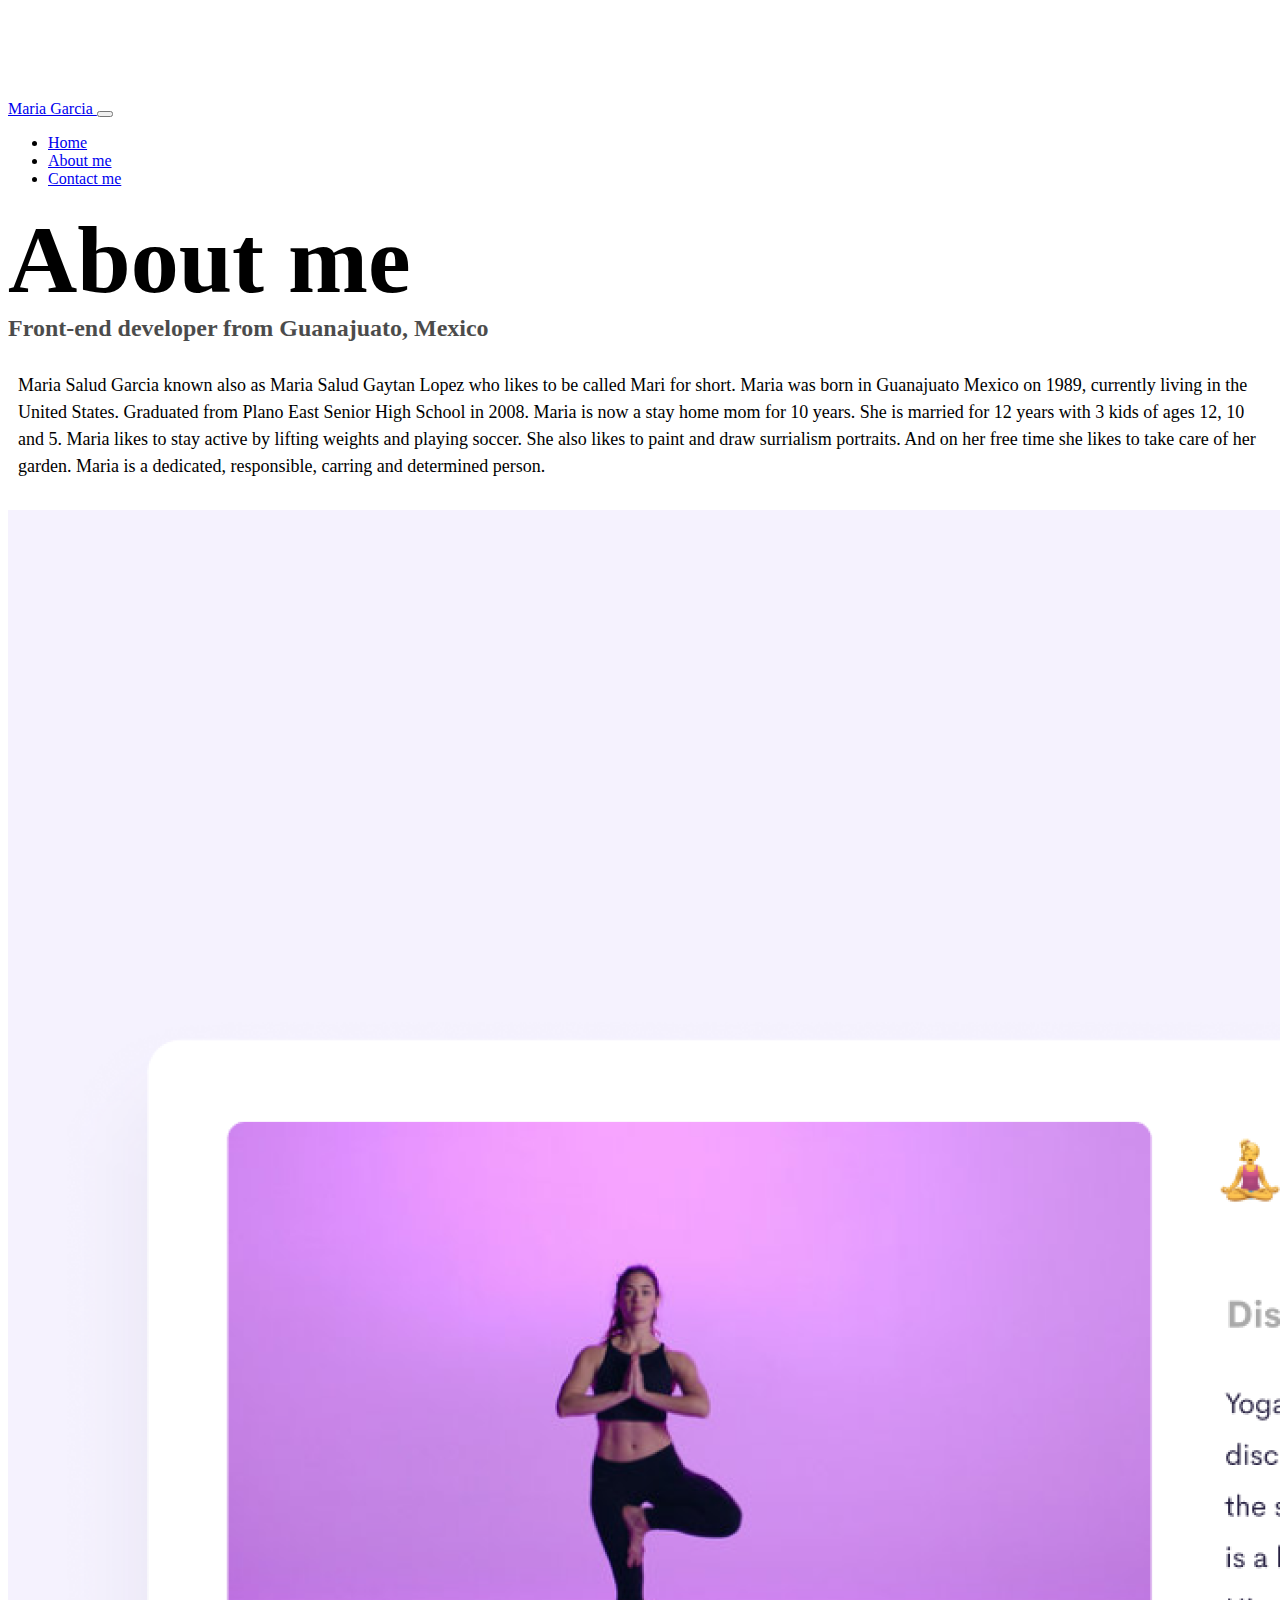
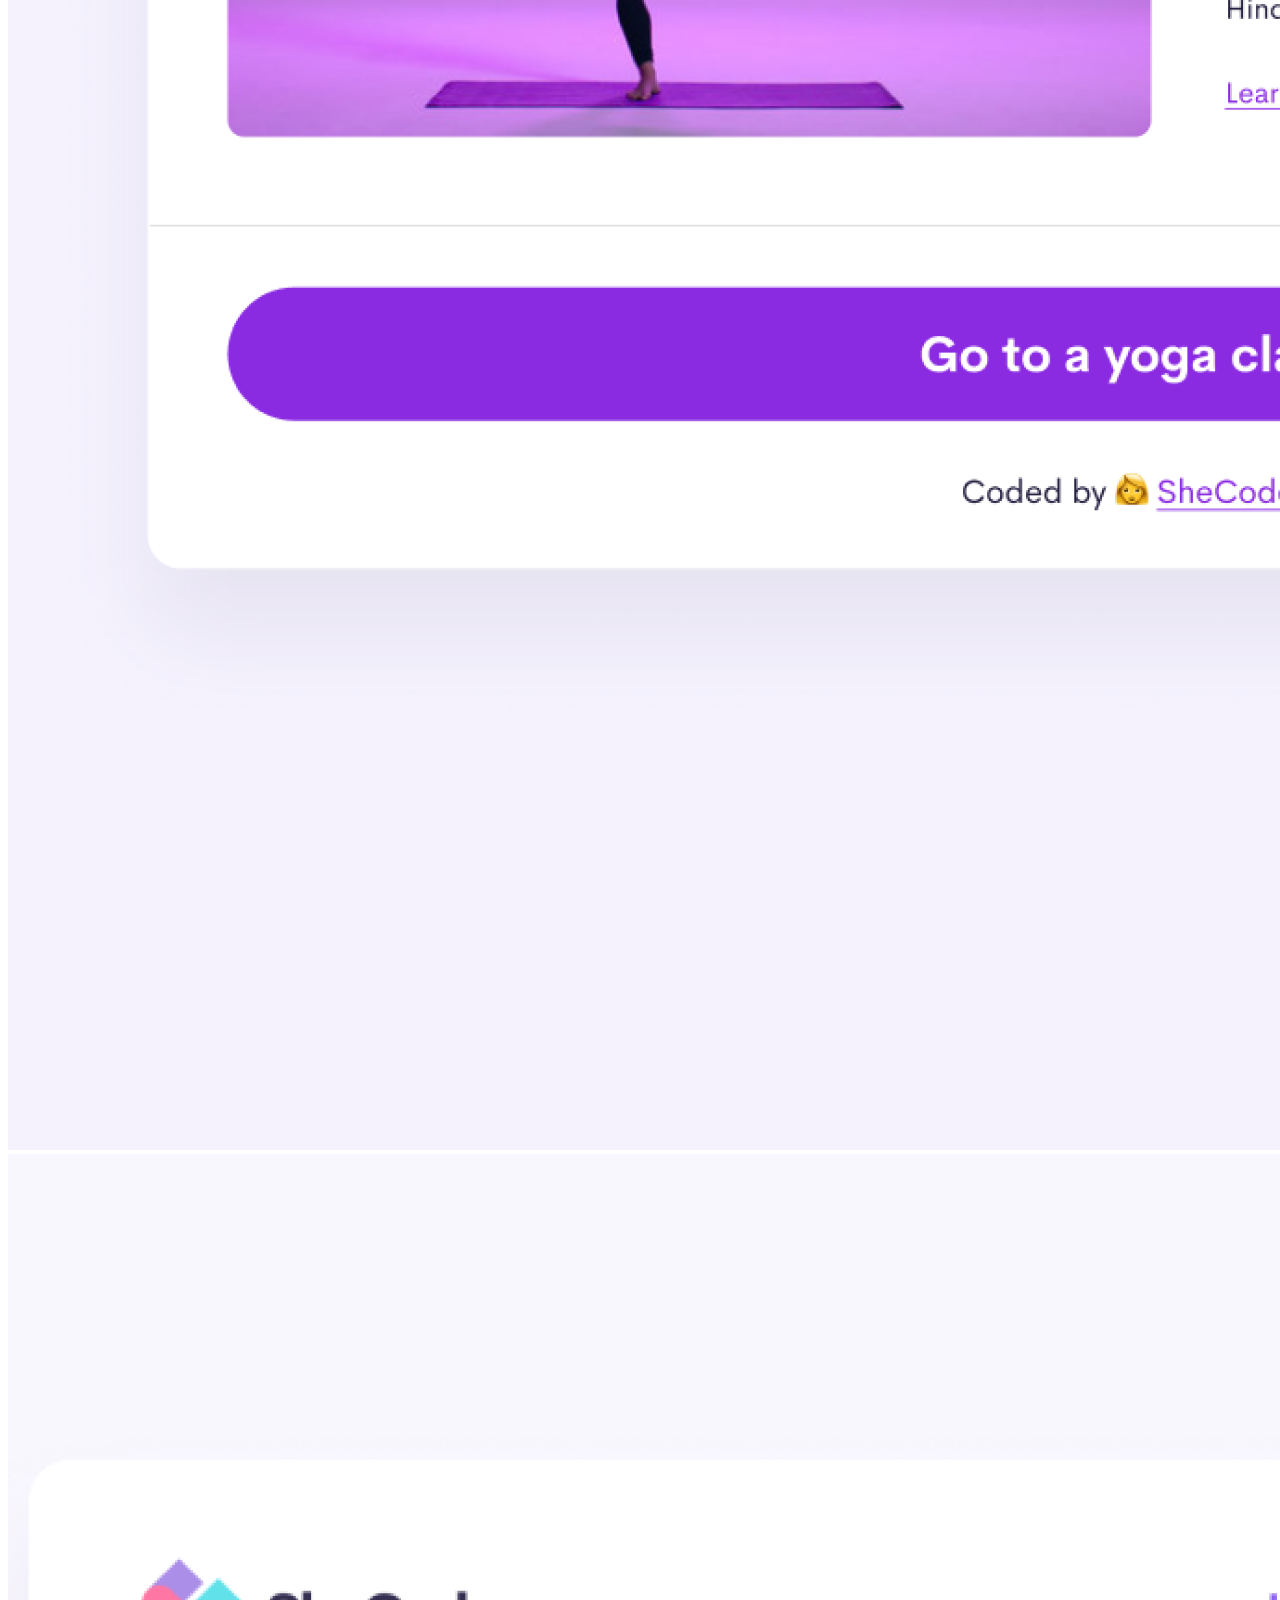
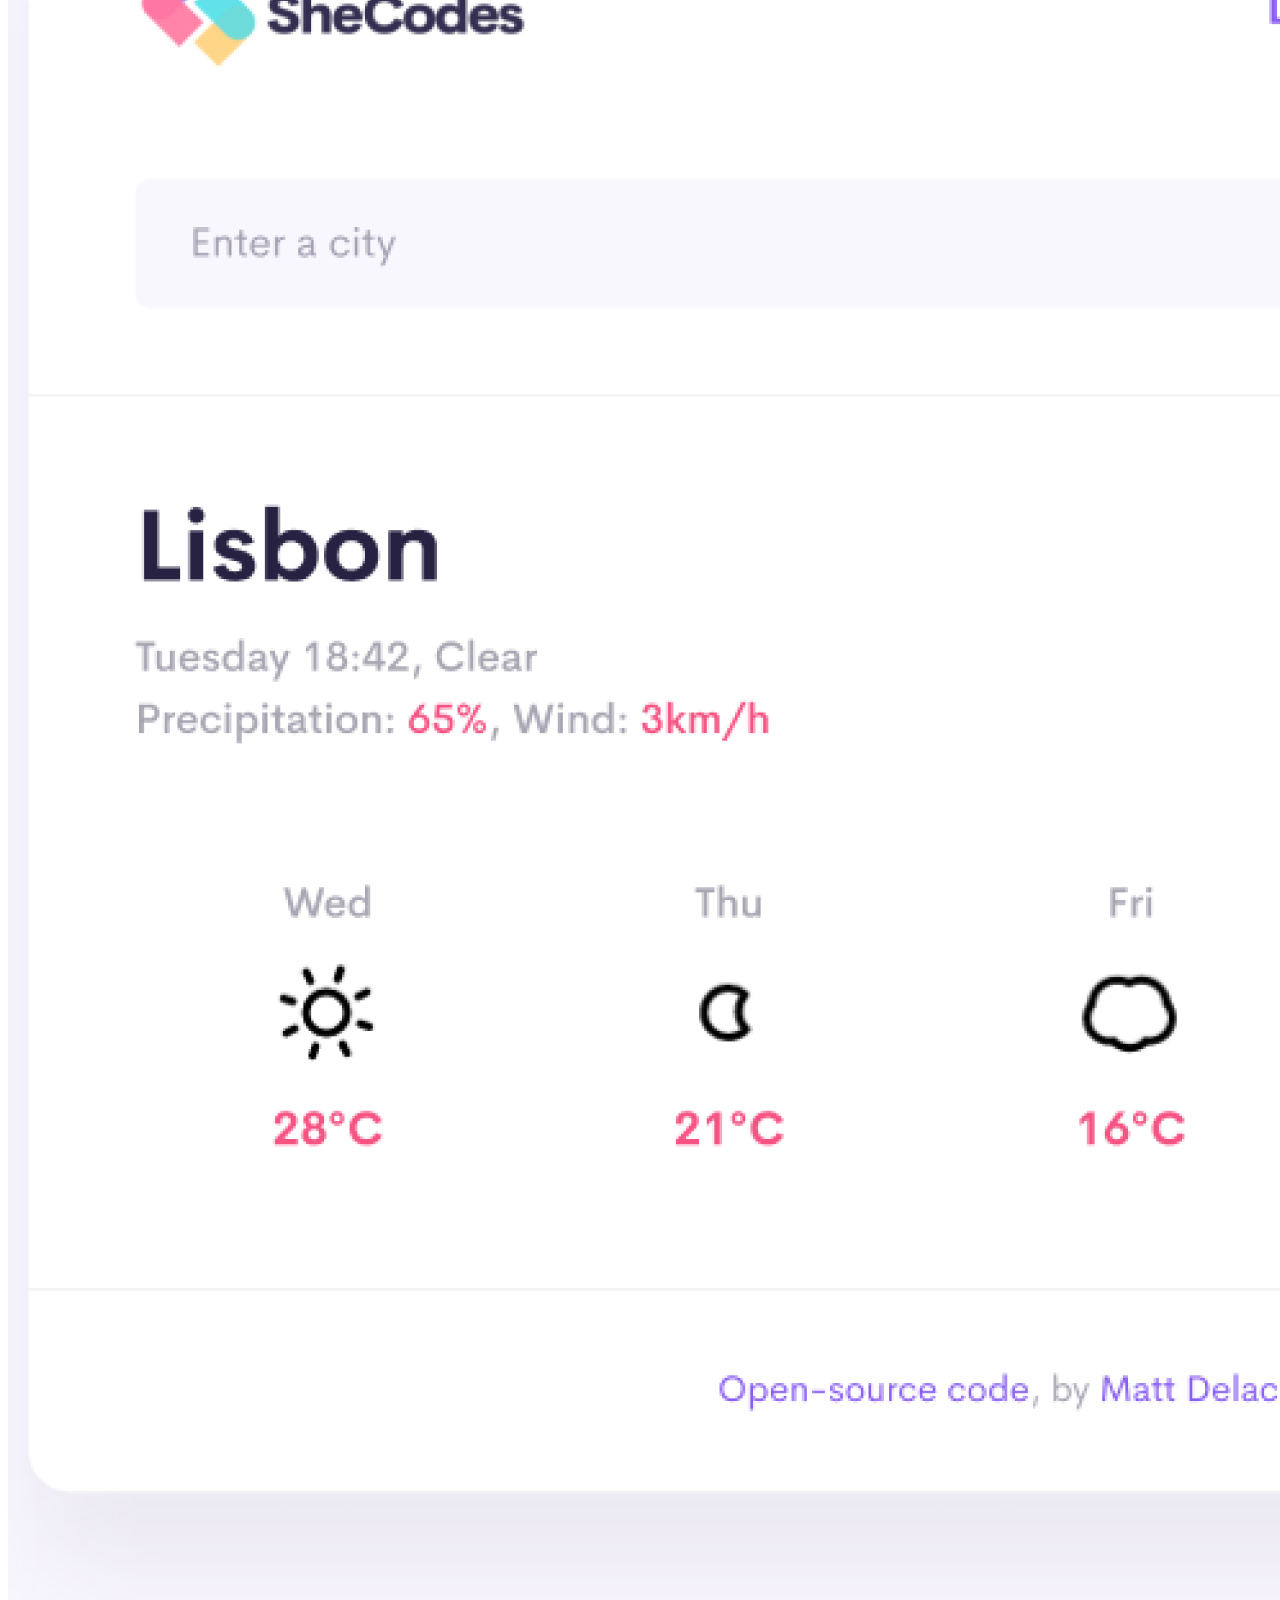
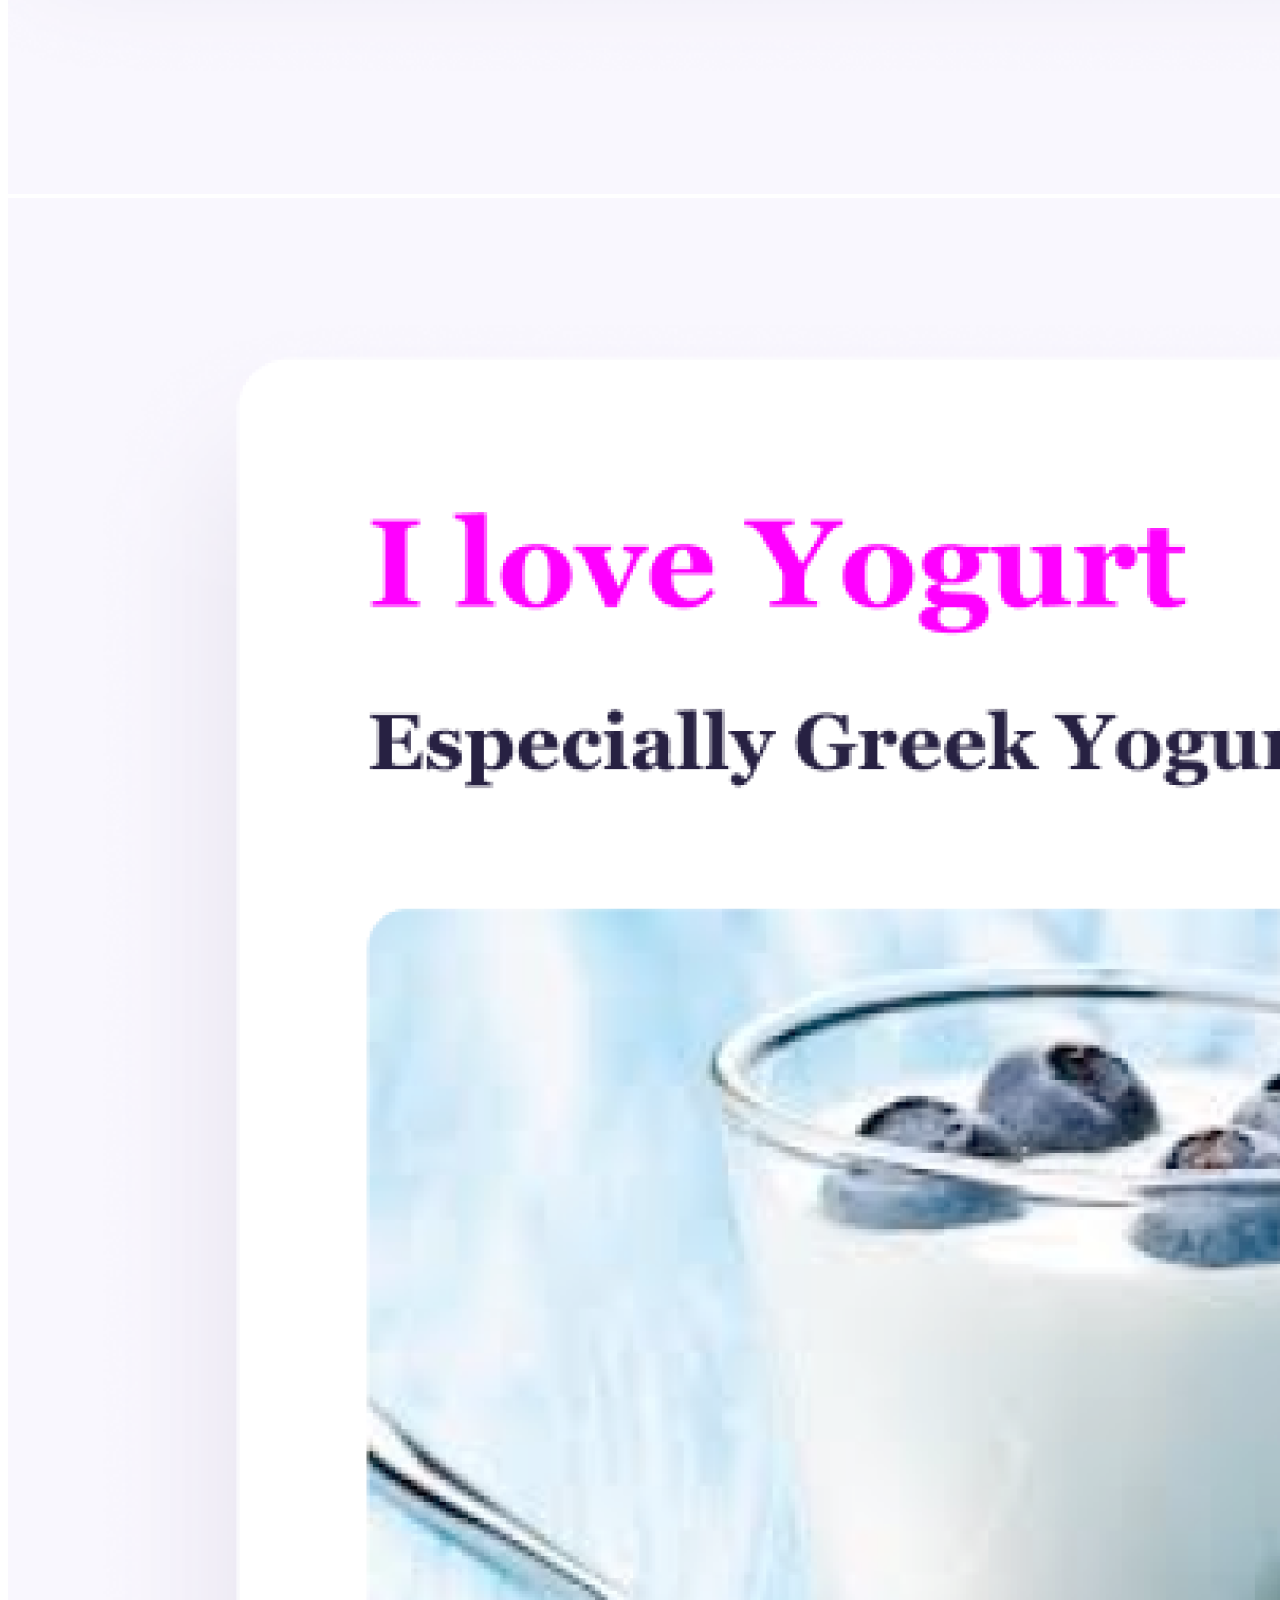
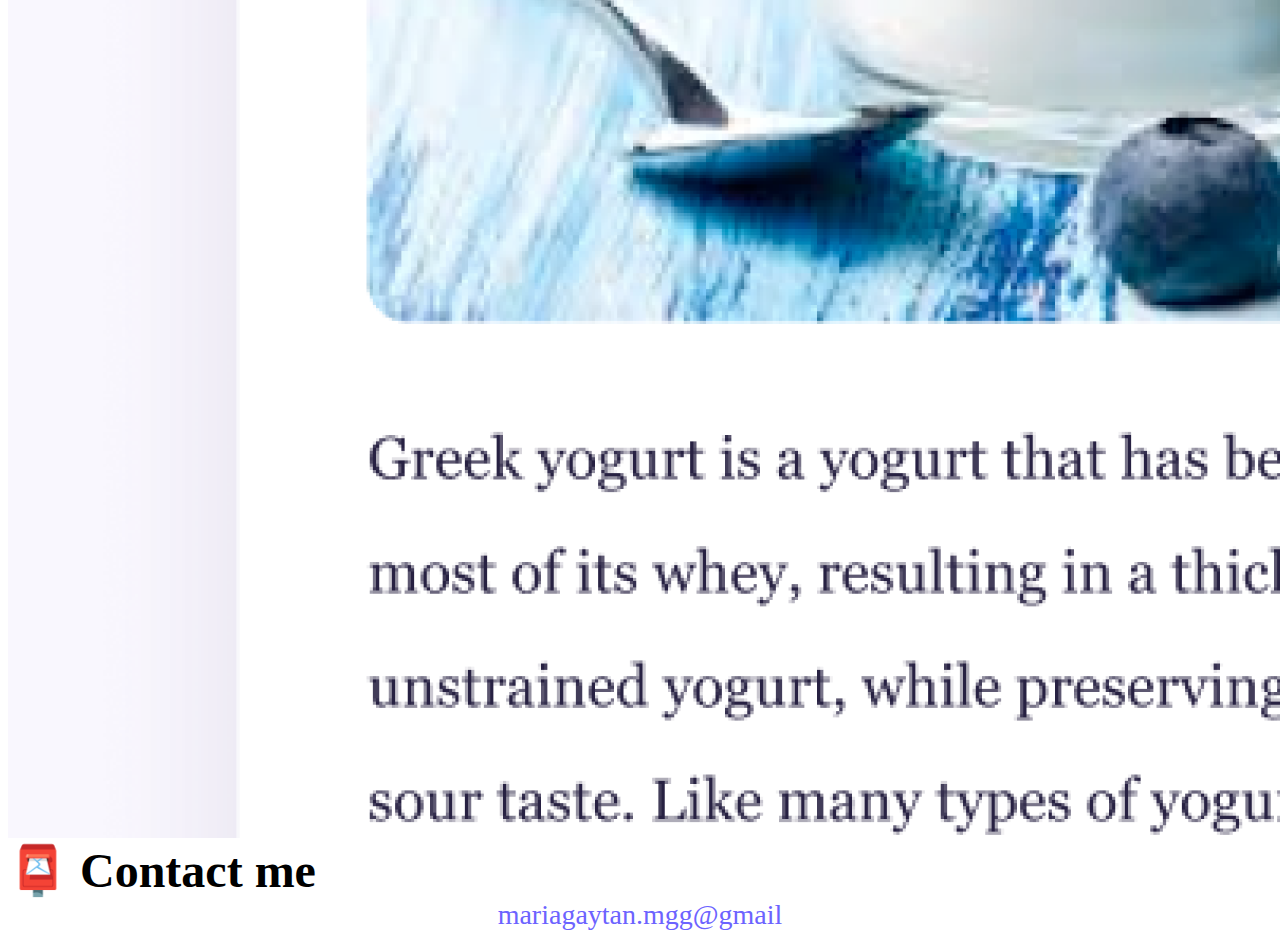
==== about.html @ 5862c574 "Created the pages" ====
<!DOCTYPE html>
<html lang="en">
  <head>
    <meta charset="UTF-8" />
    <meta http-equiv="X-UA-Compatible" content="IE=edge" />
    <meta name="viewport" content="width=device-width, initial-scale=1.0" />
    <link
      href="https://cdn.jsdelivr.net/npm/bootstrap@5.1.1/dist/css/bootstrap.min.css"
      rel="stylesheet"
      integrity="sha384-F3w7mX95PdgyTmZZMECAngseQB83DfGTowi0iMjiWaeVhAn4FJkqJByhZMI3AhiU"
      crossorigin="anonymous"
    />
    <script
      src="https://cdn.jsdelivr.net/npm/bootstrap@5.1.1/dist/js/bootstrap.bundle.min.js"
      integrity="sha384-/bQdsTh/da6pkI1MST/rWKFNjaCP5gBSY4sEBT38Q/9RBh9AH40zEOg7Hlq2THRZ"
      crossorigin="anonymous"
    ></script>
    <link rel="stylesheet" href="style.css" />
    <title>About [Your name]</title>
  </head>
  <body>
    <nav class="navbar navbar-expand-lg navbar-light bg-light fixed-top">
      <div class="container">
        <a class="navbar-brand" href="index.html">Maria Garcia </a>
        <button
          class="navbar-toggler"
          type="button"
          data-bs-toggle="collapse"
          data-bs-target="#navbarNav"
          aria-controls="navbarNav"
          aria-expanded="false"
          aria-label="Toggle navigation"
        >
          <span class="navbar-toggler-icon"></span>
        </button>
        <div class="collapse navbar-collapse" id="navbarNav">
          <ul class="navbar-nav">
            <li class="nav-item">
              <a class="nav-link" aria-current="page" href="index.html">Home</a>
            </li>
            <li class="nav-item">
              <a class="nav-link active" href="about.html">About me</a>
            </li>
            <li class="nav-item">
              <a class="nav-link" href="about.html#contact">Contact me</a>
            </li>
          </ul>
        </div>
      </div>
    </nav>

    <h1 class="text-center">About me</h1>
    <h3 class="text-center">Front-end developer from Guanajuato, Mexico</h3>
    <div class="about-paragraphs text-center">
      <p>
        Maria Salud Garcia known also as Maria Salud Gaytan Lopez who likes to
        be called Mari for short. Maria was born in Guanajuato Mexico on 1989,
        currently living in the United States. Graduated from Plano East Senior
        High School in 2008. Maria is now a stay home mom for 10 years. She is
        married for 12 years with 3 kids of ages 12, 10 and 5. Maria likes to
        stay active by lifting weights and playing soccer. She also likes to
        paint and draw surrialism portraits. And on her free time she likes to
        take care of her garden. Maria is a dedicated, responsible, carring and
        determined person.
      </p>
    </div>
    <div class="container">
      <div class="row">
        <div class="col-sm-4">
          <img src="images/yoga.png" class="img-fluid p-2 shadow rounded" />
        </div>
        <div class="col-sm-4">
          <img src="images/weather.png" class="img-fluid p-2 shadow rounded" />
        </div>
        <div class="col-sm-4">
          <img src="images/yogurt.png" class="img-fluid p-2 shadow rounded" />
        </div>
      </div>
    </div>

    <div id="contact" class="mt-5">
      <h2 class="text-center">📮 Contact me</h2>
      <a href="mailto:mariagaytan.mgg@gmail" class="email-link"
        >mariagaytan.mgg@gmail
      </a>
    </div>
  </body>
</html>
---- style.css ----
:root {
  --primary-color: #6c63ff;
  --secondary-color: #f5f2fe;
  --box-shadow: 0 5px 10px rgba(0, 0, 0, 0.3);
}

body {
  margin-top: 100px;
}
h1,
h2,
h3 {
  margin: 0;
}

h1 {
  font-size: 96px;
}

h2 {
  font-size: 48px;
}

h3 {
  font-size: 24px;
  opacity: 0.7;
}

p {
  font-size: 18px;
  line-height: 1.5;
}

.navigation-links {
  display: flex;
  margin-top: 40px;
  justify-content: center;
}

.navigation-links a {
  margin: 20px;
}

.primary-link {
  background: var(--primary-color);
  box-shadow: var(--box-shadow);
  color: white;
  border-radius: 4px;
  padding: 20px 15px;
  text-decoration: none;
  text-transform: capitalize;
}

.secondary-link {
  color: var(--primary-color);
  border: 1px solid var(--primary-color);
  border-radius: 4px;
  padding: 20px 15px;
  text-decoration: none;
  text-transform: capitalize;
}

.homepage-link {
  color: var(--primary-color);
  text-align: center;
  display: block;
}

.about-paragraphs {
  margin: 30px 0;
}

.about-paragraphs p {
  margin: 10px;
}

.email-link {
  display: flex;
  justify-content: center;
  color: var(--primary-color);
  font-size: 28px;
  text-decoration: none;
}

.email-link:hover {
  text-decoration: underline;
}
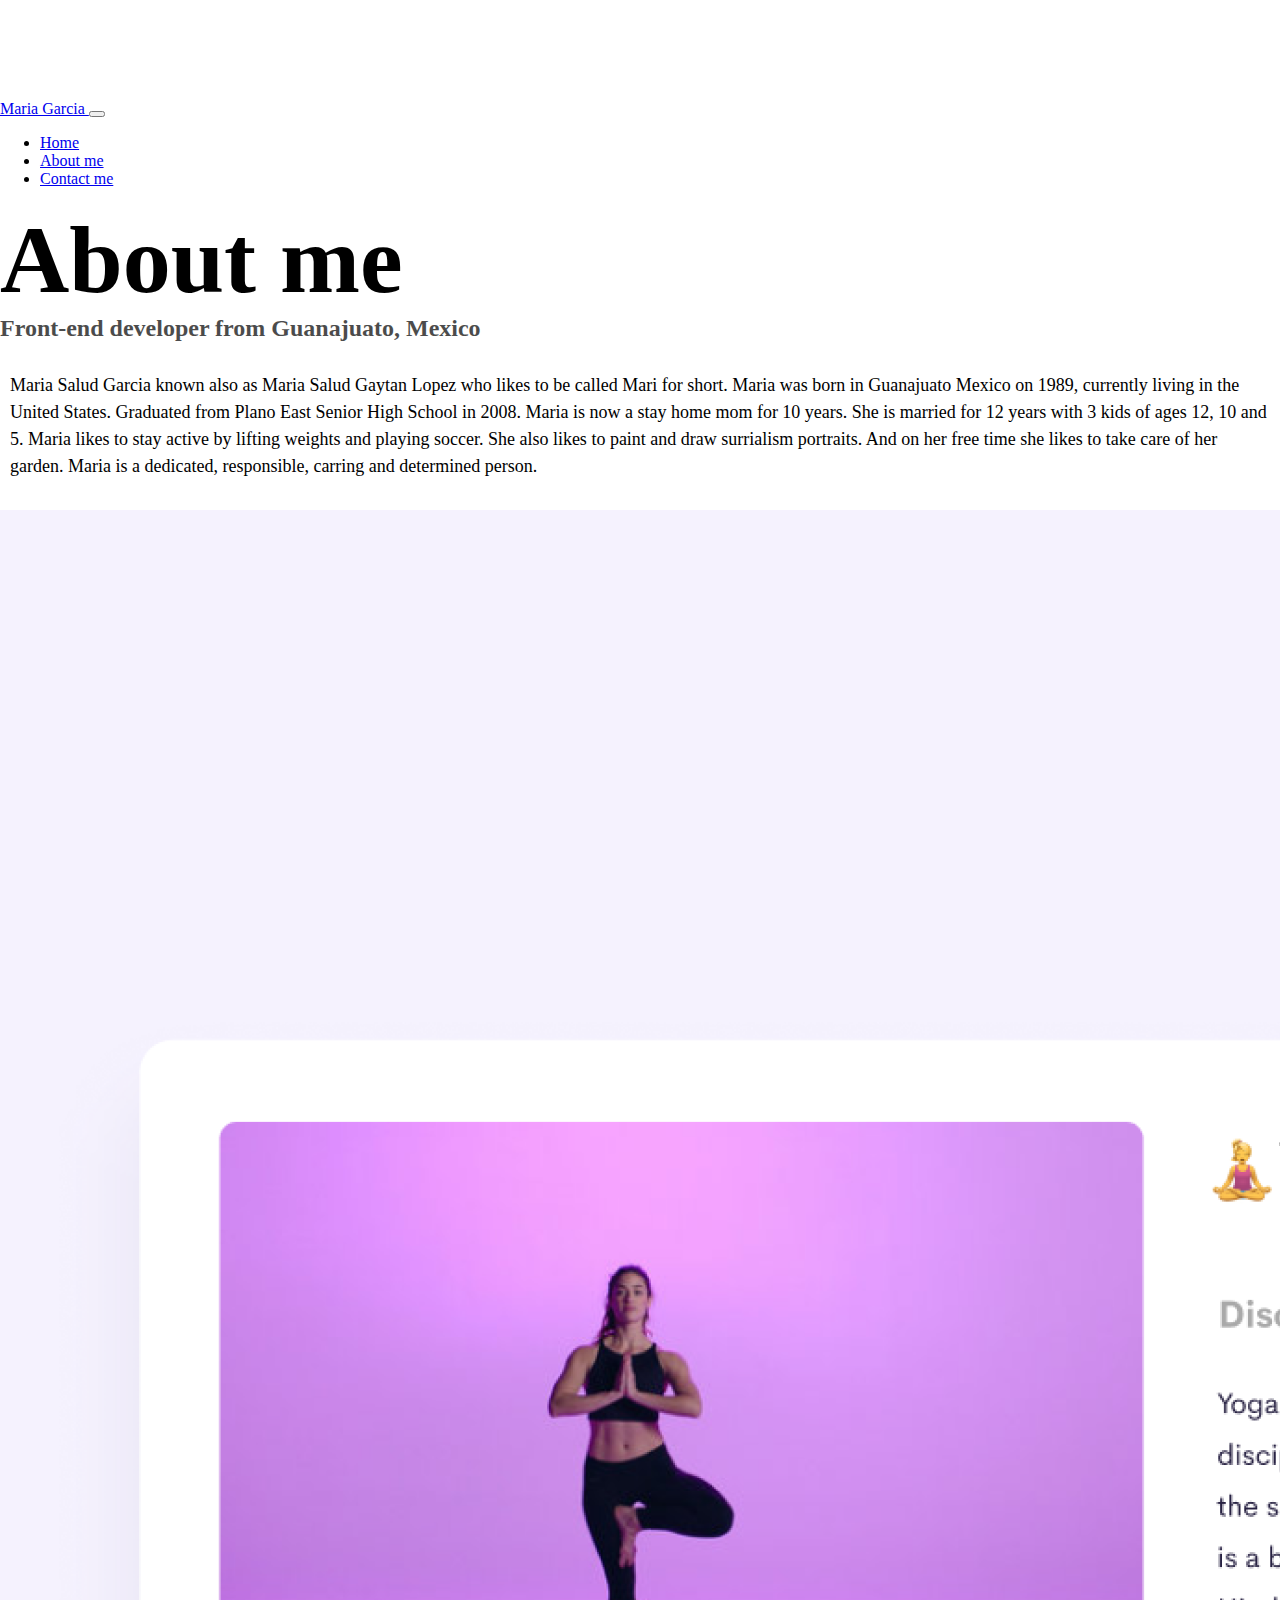
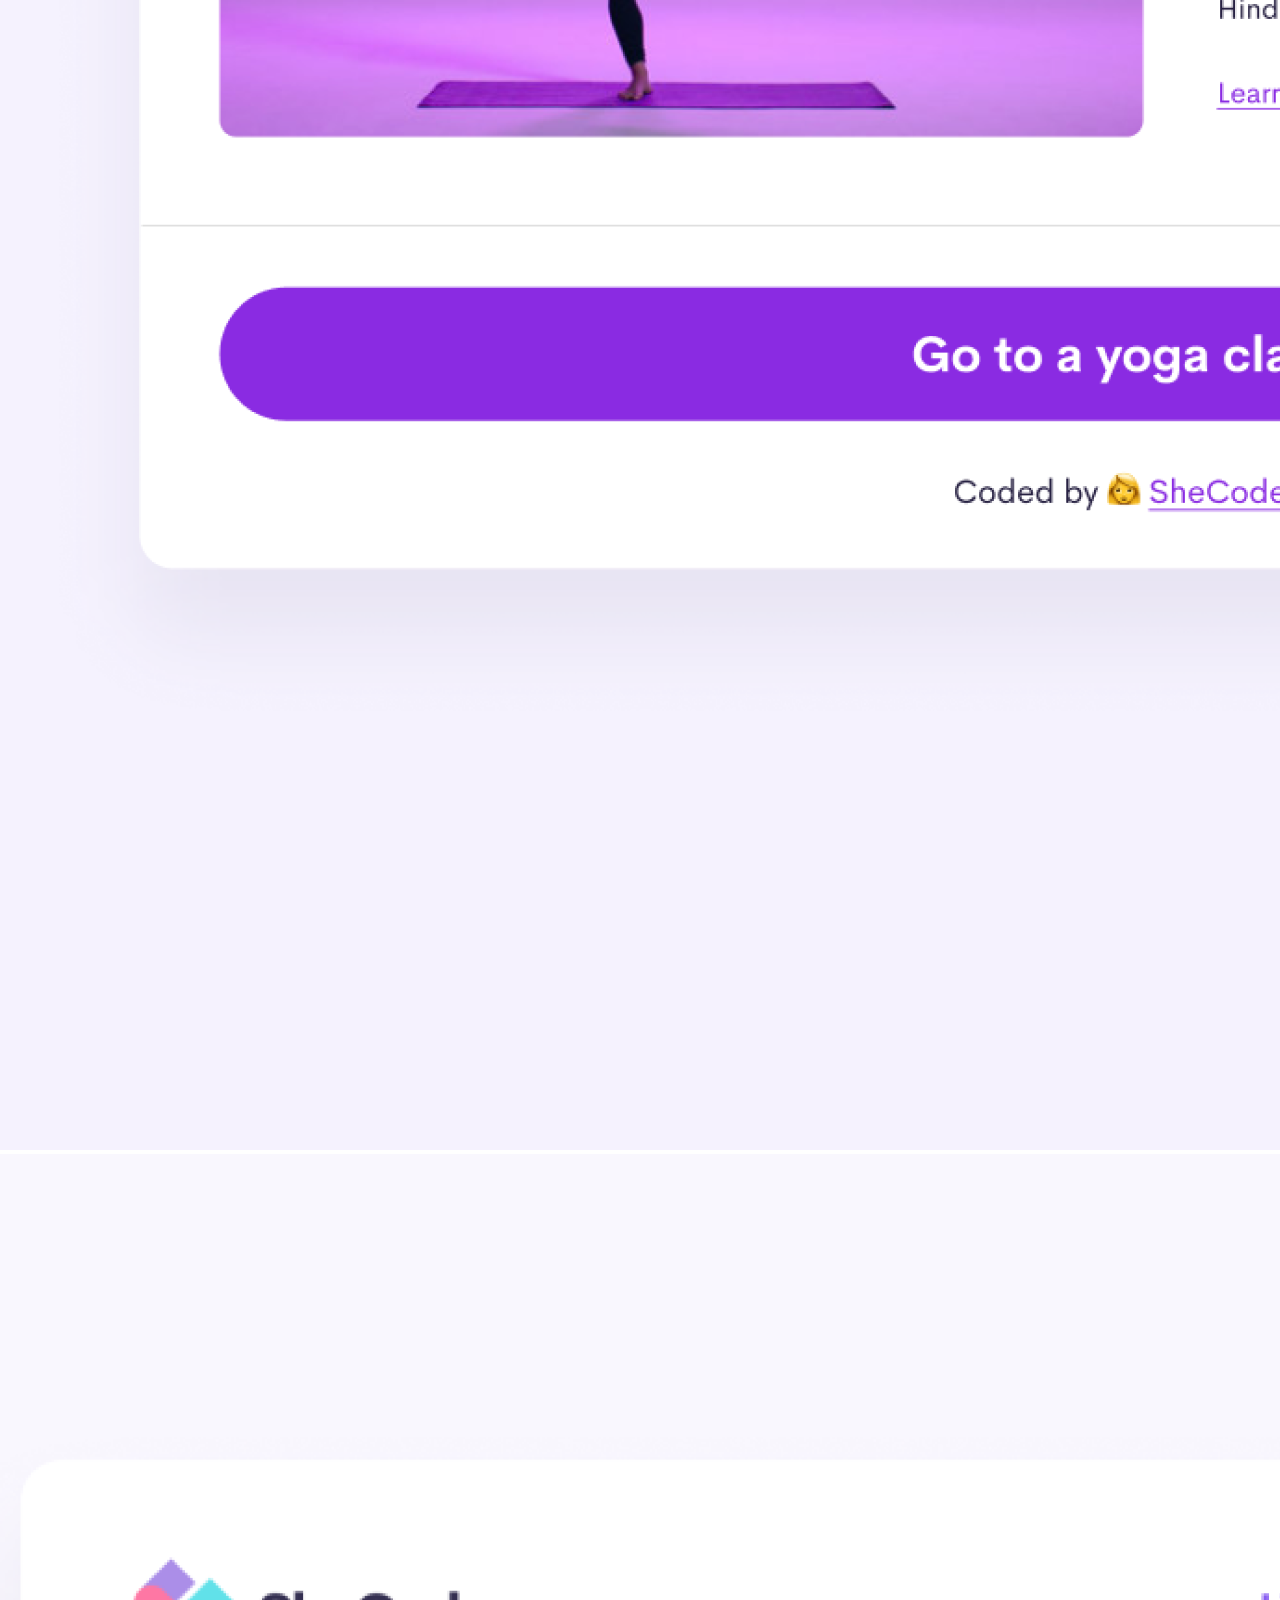
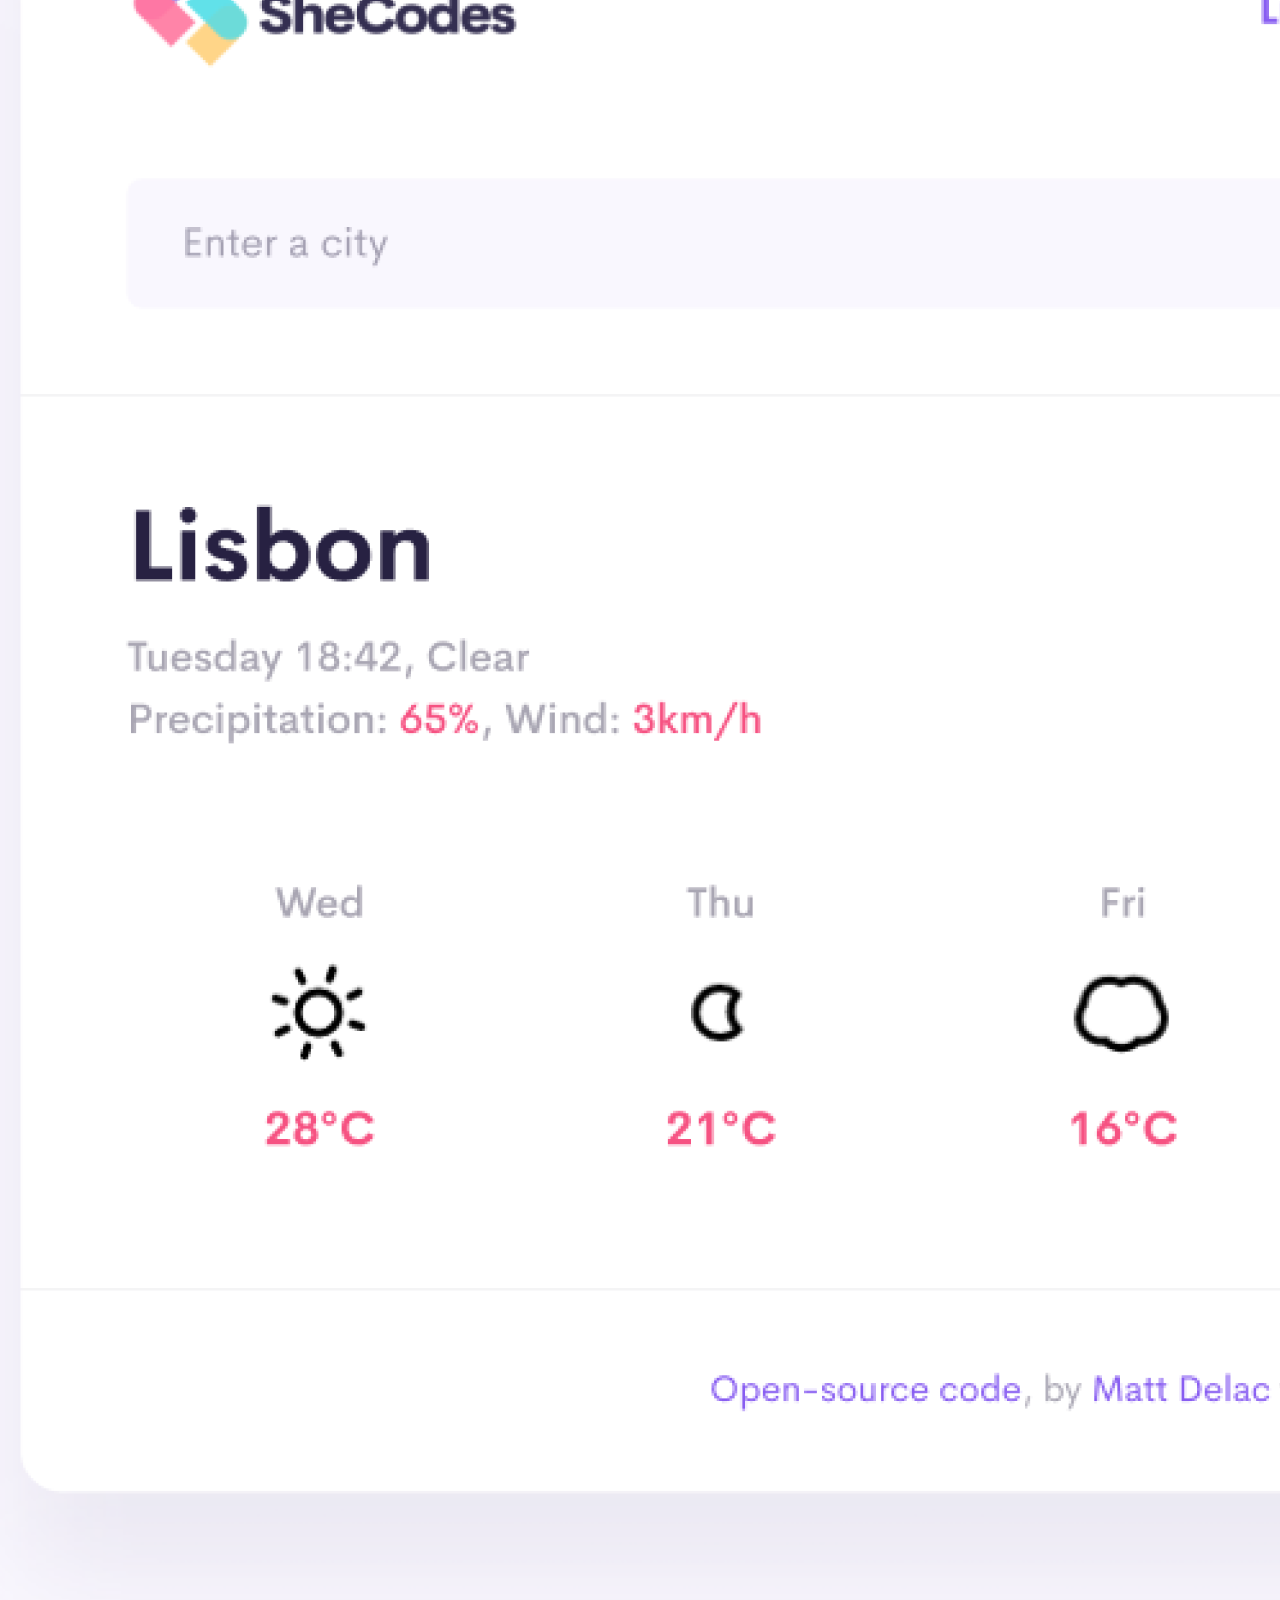
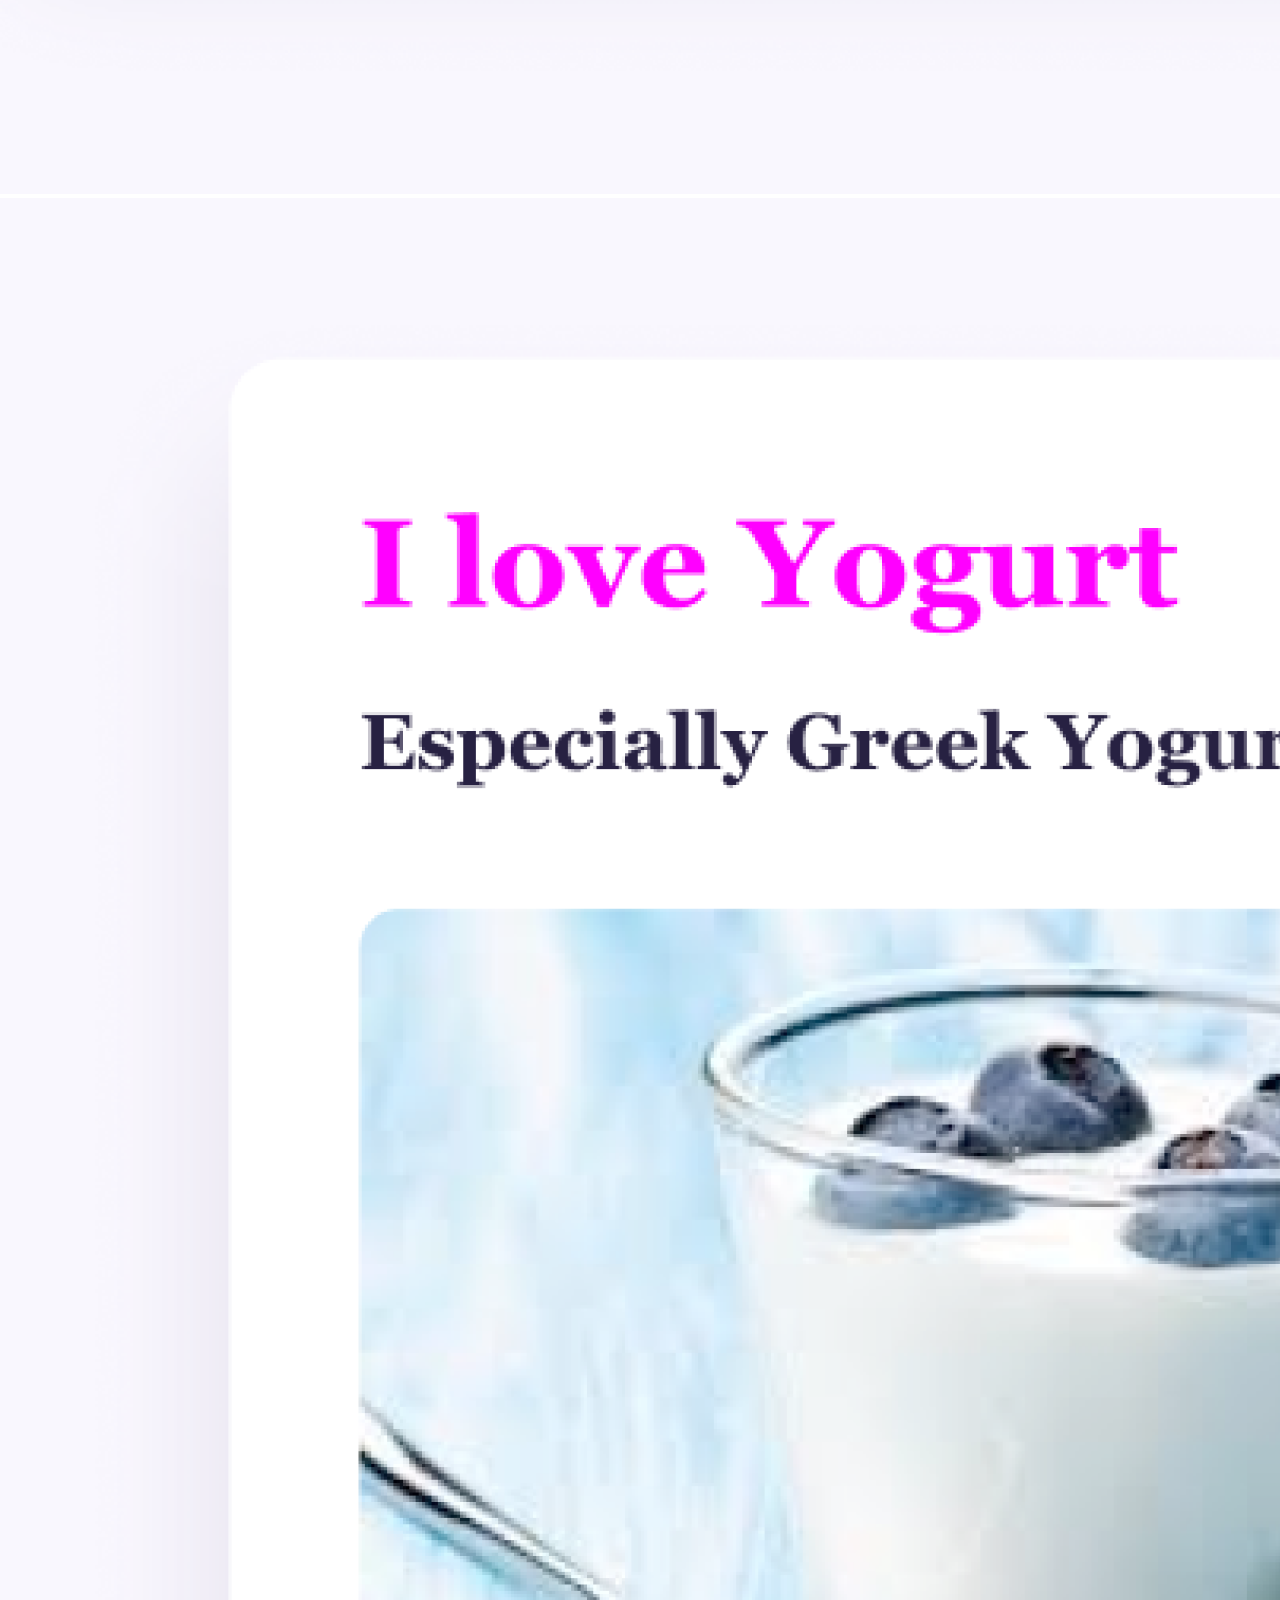
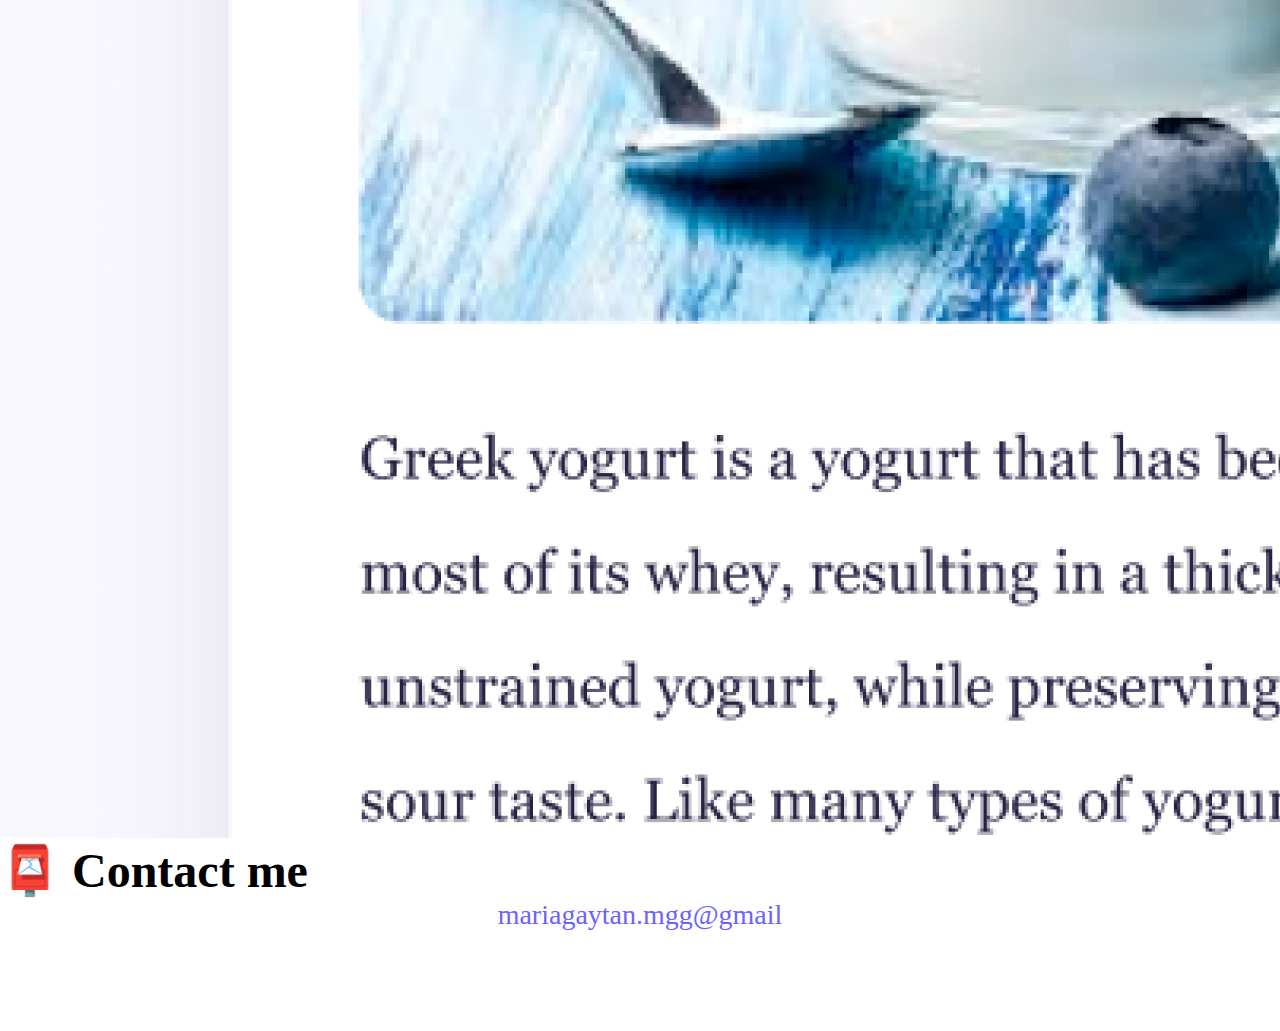
==== commit 8d77ede9: "made it more SEO friendly." ====
--- a/about.html
+++ b/about.html
@@ -4,6 +4,8 @@
     <meta charset="UTF-8" />
     <meta http-equiv="X-UA-Compatible" content="IE=edge" />
     <meta name="viewport" content="width=device-width, initial-scale=1.0" />
+    <meta name="description" content="About Maria Garcia front-end developer based in the United States, 
+    check out her projects." />
     <link
       href="https://cdn.jsdelivr.net/npm/bootstrap@5.1.1/dist/css/bootstrap.min.css"
       rel="stylesheet"
@@ -15,13 +17,13 @@
       integrity="sha384-/bQdsTh/da6pkI1MST/rWKFNjaCP5gBSY4sEBT38Q/9RBh9AH40zEOg7Hlq2THRZ"
       crossorigin="anonymous"
     ></script>
-    <link rel="stylesheet" href="style.css" />
-    <title>About [Your name]</title>
+    <link rel="stylesheet" href="/style.css" />
+    <title>About me Maria Garcia</title>
   </head>
   <body>
     <nav class="navbar navbar-expand-lg navbar-light bg-light fixed-top">
       <div class="container">
-        <a class="navbar-brand" href="index.html">Maria Garcia </a>
+        <a class="navbar-brand" href="/">Maria Garcia </a>
         <button
           class="navbar-toggler"
           type="button"
@@ -36,13 +38,13 @@
         <div class="collapse navbar-collapse" id="navbarNav">
           <ul class="navbar-nav">
             <li class="nav-item">
-              <a class="nav-link" aria-current="page" href="index.html">Home</a>
+              <a class="nav-link" aria-current="page" href="/" title="Homepage">Home</a>
             </li>
             <li class="nav-item">
-              <a class="nav-link active" href="about.html">About me</a>
+              <a class="nav-link active" href="/about.html" title="About Maria Garcia">About me</a>
             </li>
             <li class="nav-item">
-              <a class="nav-link" href="about.html#contact">Contact me</a>
+              <a class="nav-link" href="/about.html#contact" title="Contact Maria Garcia">Contact me</a>
             </li>
           </ul>
         </div>
@@ -67,13 +69,13 @@
     <div class="container">
       <div class="row">
         <div class="col-sm-4">
-          <img src="images/yoga.png" class="img-fluid p-2 shadow rounded" />
+          <img src="/images/yoga.png" class="img-fluid p-2 mb-4 shadow rounded" alt="Yoga project" />
         </div>
         <div class="col-sm-4">
-          <img src="images/weather.png" class="img-fluid p-2 shadow rounded" />
+          <img src="/images/weather.png" class="img-fluid p-2 mb-4 shadow rounded" alt="Weather project" />
         </div>
         <div class="col-sm-4">
-          <img src="images/yogurt.png" class="img-fluid p-2 shadow rounded" />
+          <img src="/images/yogurt.png" class="img-fluid p-2 mb-4 shadow rounded" alt="Yogurt project" />
         </div>
       </div>
     </div>
@@ -86,3 +88,4 @@
     </div>
   </body>
 </html>
+
--- a/style.css
+++ b/style.css
@@ -5,8 +5,9 @@
 }
 
 body {
-  margin-top: 100px;
+  margin: 100px 0;
 }
+
 h1,
 h2,
 h3 {
@@ -15,6 +16,7 @@
 
 h1 {
   font-size: 96px;
+  
 }
 
 h2 {
@@ -49,6 +51,10 @@
   padding: 20px 15px;
   text-decoration: none;
   text-transform: capitalize;
+  }
+
+.primary-link:hover {
+   color:white;
 }
 
 .secondary-link {
@@ -68,10 +74,12 @@
 
 .about-paragraphs {
   margin: 30px 0;
+  
 }
 
 .about-paragraphs p {
   margin: 10px;
+  
 }
 
 .email-link {
@@ -85,3 +93,25 @@
 .email-link:hover {
   text-decoration: underline;
 }
+
+@media (max-width: 576px) {
+  h1 {
+    font-size:48px;
+    line-height: 1.5;
+  }
+
+  h2 {
+    font-size: 32px;
+    text-align: center;
+  }
+
+  p {
+    text-align: center;
+  }
+
+  .project-link {
+display: block;
+text-align: center;
+margin:0 20px;
+  }
+}